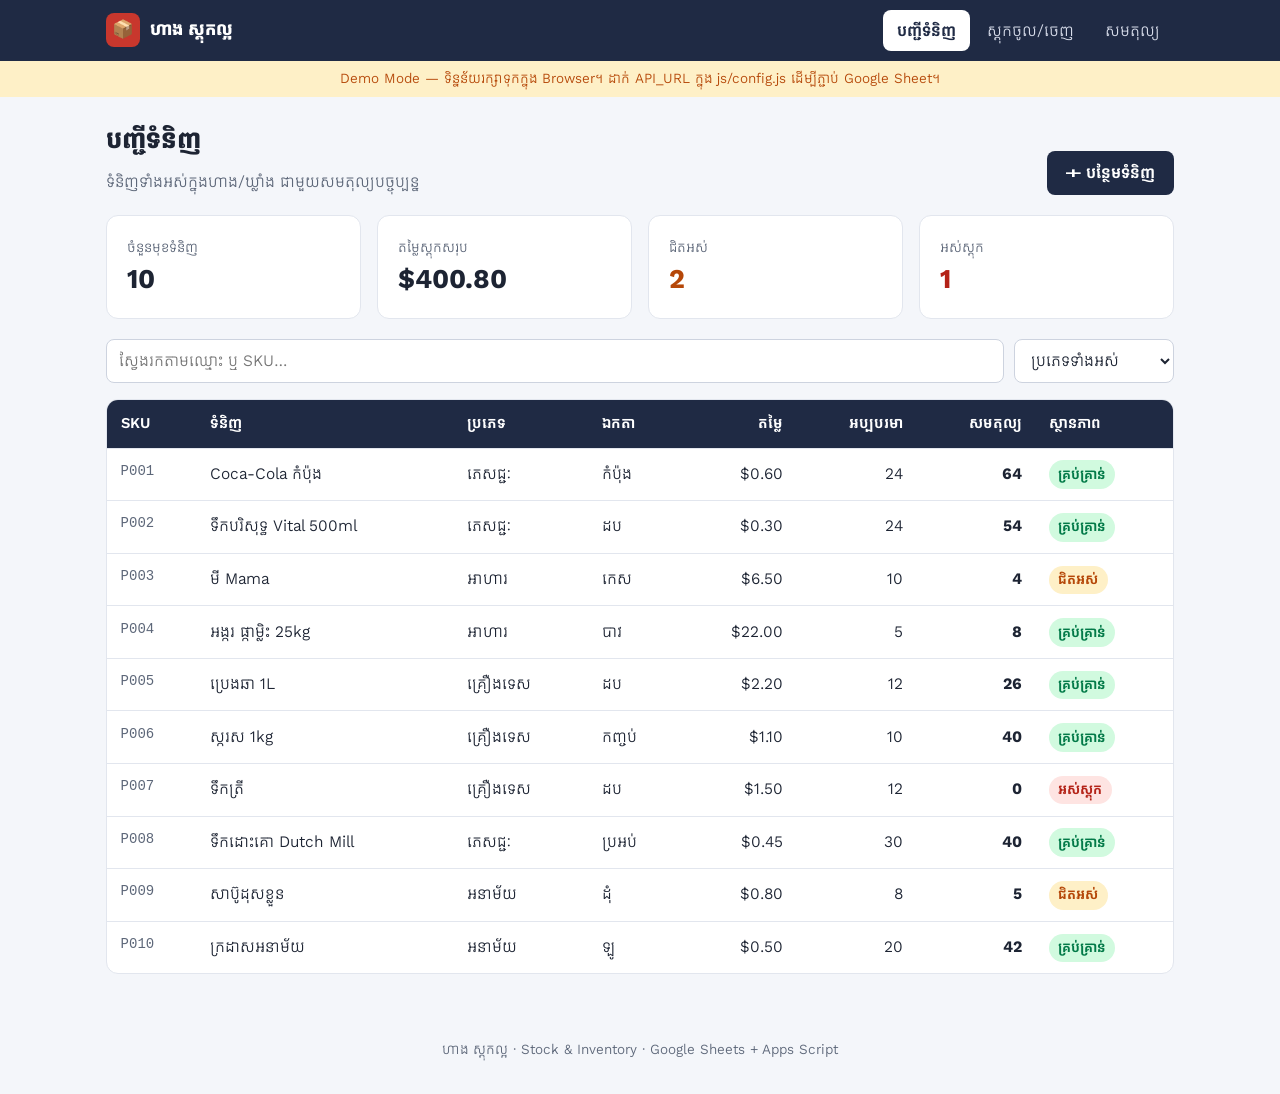
==== part3-website/index.html @ 7e351108 "Stock & Inventory app: Claude docs, Apps Script backend, web app - part1-claude-ai: Project instruct" ====
<!doctype html>
<html lang="km">
<head>
  <meta charset="utf-8">
  <meta name="viewport" content="width=device-width, initial-scale=1">
  <title>បញ្ជីទំនិញ — គ្រប់គ្រងស្តុក</title>
  <link rel="preconnect" href="https://fonts.googleapis.com">
  <link rel="preconnect" href="https://fonts.gstatic.com" crossorigin>
  <link href="https://fonts.googleapis.com/css2?family=Kantumruy+Pro:wght@400;600;700&display=swap" rel="stylesheet">
  <link rel="stylesheet" href="css/style.css">
</head>
<body data-page="products">
<main>
  <div class="page-head">
    <div>
      <h1>បញ្ជីទំនិញ</h1>
      <p>ទំនិញទាំងអស់ក្នុងហាង/ឃ្លាំង ជាមួយសមតុល្យបច្ចុប្បន្ន</p>
    </div>
    <button class="btn" id="btnAdd" type="button">＋ បន្ថែមទំនិញ</button>
  </div>

  <section class="grid kpis" aria-label="សង្ខេប">
    <div class="card kpi"><div class="label">ចំនួនមុខទំនិញ</div><div class="value" id="kCount">–</div></div>
    <div class="card kpi"><div class="label">តម្លៃស្តុកសរុប</div><div class="value" id="kValue">–</div></div>
    <div class="card kpi low"><div class="label">ជិតអស់</div><div class="value" id="kLow">–</div></div>
    <div class="card kpi out"><div class="label">អស់ស្តុក</div><div class="value" id="kOut">–</div></div>
  </section>

  <div class="toolbar">
    <input class="grow" id="q" type="search" placeholder="ស្វែងរកតាមឈ្មោះ ឬ SKU…" aria-label="ស្វែងរក">
    <select id="cat" aria-label="ប្រភេទ" style="width:auto;min-width:160px">
      <option value="">ប្រភេទទាំងអស់</option>
    </select>
  </div>

  <div class="table-wrap">
    <table>
      <thead>
        <tr>
          <th>SKU</th><th>ទំនិញ</th><th>ប្រភេទ</th><th>ឯកតា</th>
          <th class="num">តម្លៃ</th><th class="num">អប្បបរមា</th><th class="num">សមតុល្យ</th><th>ស្ថានភាព</th>
        </tr>
      </thead>
      <tbody id="rows"><tr><td colspan="8" class="empty">កំពុងផ្ទុក…</td></tr></tbody>
    </table>
  </div>
</main>

<dialog id="dlg">
  <form id="addForm" method="dialog" novalidate>
    <h2>បន្ថែមទំនិញថ្មី</h2>
    <div class="row">
      <div class="field"><label for="fSku">SKU (ចាំបាច់)</label><input id="fSku" name="sku" required placeholder="P011"></div>
      <div class="field"><label for="fUnit">ឯកតា</label><input id="fUnit" name="unit" placeholder="ដប, កេស, ដុំ…"></div>
    </div>
    <div class="field"><label for="fName">ឈ្មោះទំនិញ (ចាំបាច់)</label><input id="fName" name="name" required></div>
    <div class="field">
      <label for="fCat">ប្រភេទ</label>
      <select id="fCat" name="category">
        <option>ភេសជ្ជៈ</option><option>អាហារ</option><option>គ្រឿងទេស</option><option>អនាម័យ</option><option>ផ្សេងៗ</option>
      </select>
    </div>
    <div class="row">
      <div class="field"><label for="fPrice">តម្លៃ ($)</label><input id="fPrice" name="price" inputmode="decimal" placeholder="0.00"></div>
      <div class="field"><label for="fMin">ស្តុកអប្បបរមា</label><input id="fMin" name="minStock" inputmode="numeric" placeholder="10"></div>
    </div>
    <div class="dialog-actions">
      <button class="btn secondary" type="button" id="btnCancel">បោះបង់</button>
      <button class="btn" type="submit" id="btnSave">រក្សាទុក</button>
    </div>
  </form>
</dialog>

<script src="js/config.js"></script>
<script src="js/api.js"></script>
<script src="js/common.js"></script>
<script>
  let all = [];
  const $ = id => document.getElementById(id);

  function render() {
    const q = $('q').value.trim().toLowerCase();
    const cat = $('cat').value;
    const list = all.filter(p =>
      (!cat || p.category === cat) &&
      (!q || p.name.toLowerCase().includes(q) || p.sku.toLowerCase().includes(q)));
    $('rows').innerHTML = list.length ? list.map(p => `
      <tr>
        <td class="sku">${esc(p.sku)}</td>
        <td>${esc(p.name)}</td>
        <td>${esc(p.category)}</td>
        <td>${esc(p.unit)}</td>
        <td class="num">${fmtMoney(p.price)}</td>
        <td class="num">${fmtNum(p.minStock)}</td>
        <td class="num"><b>${fmtNum(p.balance)}</b></td>
        <td>${badge(p.status)}</td>
      </tr>`).join('') : '<tr><td colspan="8" class="empty">រកមិនឃើញទំនិញ</td></tr>';
  }

  async function load() {
    try {
      all = await Api.balance();
      $('kCount').textContent = fmtNum(all.length);
      $('kValue').textContent = fmtMoney(all.reduce((s, p) => s + p.value, 0));
      $('kLow').textContent = all.filter(p => p.status === Api.STATUS.LOW).length;
      $('kOut').textContent = all.filter(p => p.status === Api.STATUS.OUT).length;
      const cats = [...new Set(all.map(p => p.category))];
      $('cat').innerHTML = '<option value="">ប្រភេទទាំងអស់</option>' + cats.map(c => `<option>${esc(c)}</option>`).join('');
      render();
    } catch (e) {
      $('rows').innerHTML = `<tr><td colspan="8" class="empty">មានកំហុស៖ ${esc(e.message)}</td></tr>`;
    }
  }

  $('q').addEventListener('input', render);
  $('cat').addEventListener('change', render);
  $('btnAdd').addEventListener('click', () => $('dlg').showModal());
  $('btnCancel').addEventListener('click', () => $('dlg').close());

  $('addForm').addEventListener('submit', async ev => {
    ev.preventDefault();
    const f = Object.fromEntries(new FormData(ev.target));
    if (!f.sku.trim() || !f.name.trim()) { toast('សូមបំពេញ SKU និងឈ្មោះទំនិញ។', 'error'); return; }
    f.price = toLatinDigits(f.price);
    f.minStock = toLatinDigits(f.minStock);
    $('btnSave').disabled = true;
    try {
      await Api.addProduct(f);
      $('dlg').close();
      ev.target.reset();
      toast('បន្ថែមទំនិញជោគជ័យ', 'success');
      load();
    } catch (e) {
      toast(e.message, 'error');
    } finally {
      $('btnSave').disabled = false;
    }
  });

  load();
</script>
</body>
</html>
---- part3-website/css/style.css ----
:root {
  --navy: #1f2a44;
  --navy-2: #2c3a5c;
  --accent: #c8372d;
  --bg: #f4f6fa;
  --card: #ffffff;
  --text: #1d2433;
  --muted: #5d6779;
  --line: #e2e6ee;
  --ok: #027a48;   --ok-bg: #d1fadf;
  --low: #b54708;  --low-bg: #fef0c7;
  --out: #b42318;  --out-bg: #fee4e2;
  --radius: 12px;
  --font: "Kantumruy Pro", "Noto Sans Khmer", system-ui, sans-serif;
}

* { box-sizing: border-box; }
html { -webkit-text-size-adjust: 100%; }
body {
  margin: 0;
  font-family: var(--font);
  font-size: 16px;
  line-height: 1.7;
  color: var(--text);
  background: var(--bg);
  letter-spacing: normal;
}
h1, h2, h3 { line-height: 1.5; margin: 0 0 .5rem; font-weight: 700; }
h1 { font-size: 1.6rem; }
h2 { font-size: 1.2rem; }
a { color: inherit; }

/* ---------- Header / Nav ---------- */
.topbar { background: var(--navy); color: #fff; }
.topbar .inner {
  max-width: 1100px; margin: 0 auto; padding: .6rem 16px;
  display: flex; align-items: center; gap: 1rem; flex-wrap: wrap;
}
.brand { display: flex; align-items: center; gap: .6rem; font-weight: 700; font-size: 1.1rem; text-decoration: none; }
.brand .logo {
  width: 34px; height: 34px; border-radius: 8px; background: var(--accent);
  display: grid; place-items: center; font-size: 1.1rem;
}
nav { display: flex; gap: .25rem; margin-left: auto; flex-wrap: wrap; }
nav a {
  text-decoration: none; padding: .45rem .85rem; border-radius: 8px;
  color: #d7dcea; min-height: 40px; display: inline-flex; align-items: center;
}
nav a:hover { background: var(--navy-2); color: #fff; }
nav a.active { background: #fff; color: var(--navy); font-weight: 600; }

.mode-banner {
  background: var(--low-bg); color: var(--low); font-size: 14px;
  text-align: center; padding: .4rem 16px;
}
.mode-banner.live { background: var(--ok-bg); color: var(--ok); }

/* ---------- Layout ---------- */
main { max-width: 1100px; margin: 0 auto; padding: 1.5rem 16px 3rem; }
.page-head { display: flex; align-items: flex-end; justify-content: space-between; gap: 1rem; flex-wrap: wrap; margin-bottom: 1.25rem; }
.page-head p { margin: 0; color: var(--muted); }

.card {
  background: var(--card); border: 1px solid var(--line);
  border-radius: var(--radius); padding: 1.25rem;
}
.grid { display: grid; gap: 1rem; }
.kpis { grid-template-columns: repeat(auto-fit, minmax(190px, 1fr)); margin-bottom: 1.25rem; }
.kpi .label { color: var(--muted); font-size: 14px; }
.kpi .value { font-size: 1.7rem; font-weight: 700; line-height: 1.4; font-variant-numeric: tabular-nums; }
.kpi.low .value { color: var(--low); }
.kpi.out .value { color: var(--out); }

.two-col { grid-template-columns: minmax(0, 1fr) minmax(0, 1.3fr); align-items: start; }
@media (max-width: 820px) { .two-col { grid-template-columns: 1fr; } }

/* ---------- Toolbar / Forms ---------- */
.toolbar { display: flex; gap: .6rem; flex-wrap: wrap; margin-bottom: 1rem; }
.toolbar .grow { flex: 1 1 220px; }

label { display: block; font-size: 14px; font-weight: 600; margin-bottom: .3rem; }
.field { margin-bottom: .9rem; }
.hint { font-size: 14px; color: var(--muted); margin-top: .25rem; }
input, select, textarea, button { font: inherit; line-height: 1.6; }
input, select, textarea {
  width: 100%; min-height: 44px; padding: .5rem .75rem;
  border: 1px solid #cdd3df; border-radius: 8px; background: #fff; color: var(--text);
}
input:focus, select:focus, textarea:focus { outline: 2px solid #9db4ff; border-color: #5b7cfa; }
.row { display: grid; grid-template-columns: 1fr 1fr; gap: .75rem; }
@media (max-width: 480px) { .row { grid-template-columns: 1fr; } }

.btn {
  display: inline-flex; align-items: center; justify-content: center; gap: .4rem;
  min-height: 44px; padding: .5rem 1.1rem; border-radius: 8px; border: 1px solid transparent;
  background: var(--navy); color: #fff; font-weight: 600; cursor: pointer; text-decoration: none;
}
.btn:hover { background: var(--navy-2); }
.btn.secondary { background: #fff; color: var(--navy); border-color: #cdd3df; }
.btn.secondary:hover { background: #eef1f7; }
.btn.in { background: var(--ok); }
.btn.out { background: var(--accent); }
.btn[disabled] { opacity: .6; cursor: wait; }
.btn.block { width: 100%; }

.tabs { display: grid; grid-template-columns: 1fr 1fr; gap: .4rem; background: #eef1f7; padding: .3rem; border-radius: 10px; margin-bottom: 1rem; }
.tabs button {
  border: 0; background: transparent; min-height: 44px; border-radius: 8px;
  cursor: pointer; font-weight: 600; color: var(--muted);
}
.tabs button.active[data-type="in"] { background: var(--ok); color: #fff; }
.tabs button.active[data-type="out"] { background: var(--accent); color: #fff; }

.preview { background: #f7f8fb; border: 1px dashed #cdd3df; border-radius: 8px; padding: .6rem .8rem; font-size: 15px; margin-bottom: .9rem; }

/* ---------- Table ---------- */
.table-wrap { overflow-x: auto; border: 1px solid var(--line); border-radius: var(--radius); background: var(--card); }
table { width: 100%; border-collapse: collapse; min-width: 560px; }
th, td { padding: .7rem .85rem; text-align: left; border-bottom: 1px solid var(--line); vertical-align: top; overflow-wrap: break-word; }
td .btn { white-space: nowrap; }
th { background: var(--navy); color: #fff; font-weight: 600; font-size: 15px; white-space: nowrap; }
tbody tr:hover { background: #f8f9fc; }
tbody tr:last-child td { border-bottom: 0; }
td.num, th.num { text-align: right; font-variant-numeric: tabular-nums; white-space: nowrap; }
.sku { font-family: ui-monospace, Consolas, monospace; font-size: 14px; color: var(--muted); white-space: nowrap; }
tfoot td { font-weight: 700; background: #f7f8fb; }
.empty { text-align: center; color: var(--muted); padding: 2rem; }

.badge { display: inline-block; padding: .15rem .6rem; border-radius: 999px; font-size: 14px; font-weight: 600; white-space: nowrap; }
.badge.ok  { background: var(--ok-bg);  color: var(--ok); }
.badge.low { background: var(--low-bg); color: var(--low); }
.badge.out { background: var(--out-bg); color: var(--out); }
.badge.in-t  { background: var(--ok-bg); color: var(--ok); }
.badge.out-t { background: var(--out-bg); color: var(--out); }

.bar { height: 8px; background: #eef1f7; border-radius: 99px; overflow: hidden; min-width: 80px; margin-top: .35rem; }
.bar > span { display: block; height: 100%; border-radius: 99px; }

/* ---------- Dialog / Toast ---------- */
dialog { border: 0; border-radius: var(--radius); padding: 1.25rem; width: min(520px, calc(100vw - 32px)); }
dialog::backdrop { background: rgba(15, 20, 35, .45); }
.dialog-actions { display: flex; gap: .6rem; justify-content: flex-end; margin-top: .5rem; }

.toast {
  position: fixed; left: 50%; bottom: 24px; transform: translateX(-50%) translateY(150%);
  background: var(--navy); color: #fff; padding: .7rem 1.1rem; border-radius: 10px;
  max-width: calc(100vw - 32px); transition: transform .25s ease; z-index: 50;
}
.toast.show { transform: translateX(-50%) translateY(0); }
.toast.error { background: var(--out); }
.toast.success { background: var(--ok); }

footer { text-align: center; color: var(--muted); font-size: 14px; padding: 1rem 16px 2rem; }
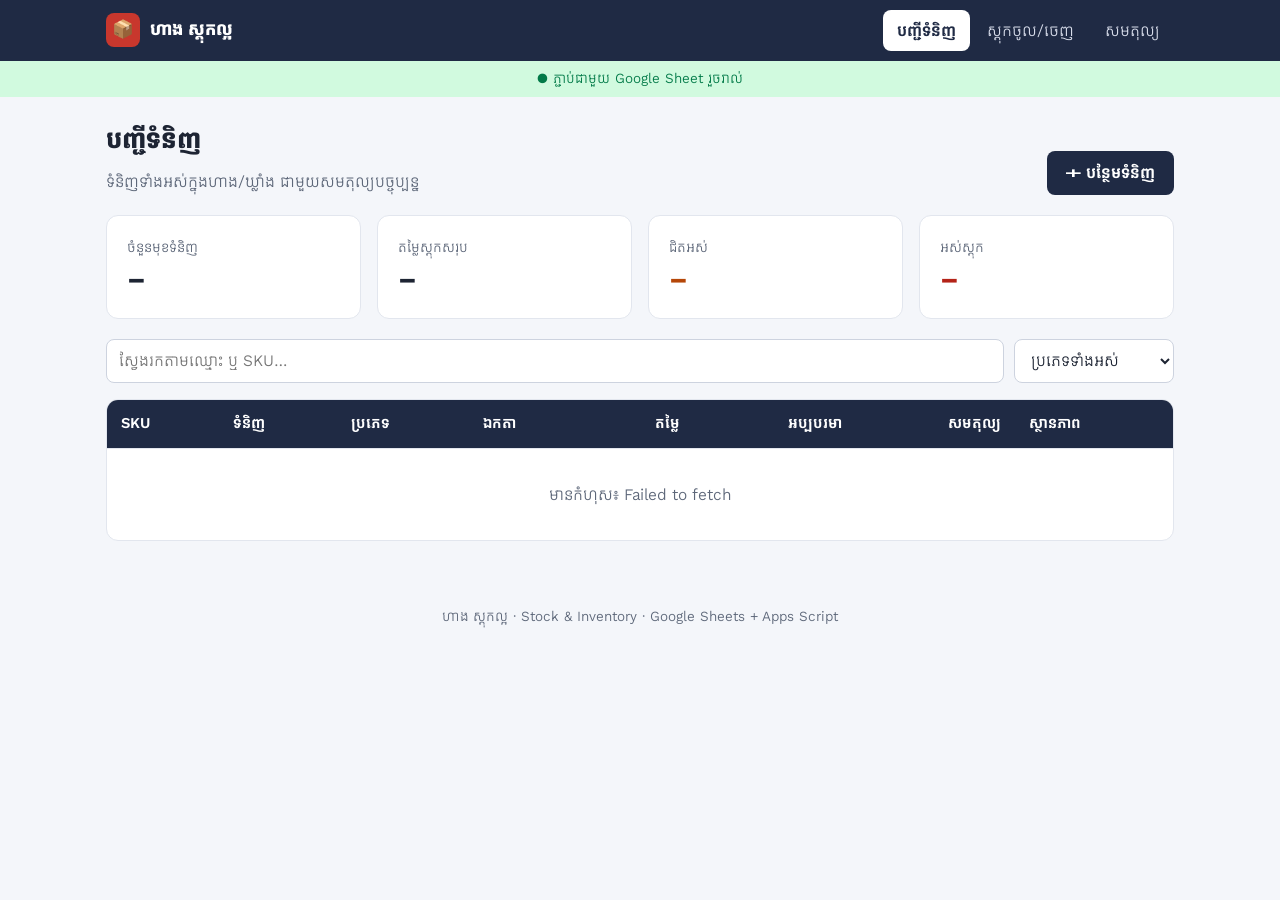
==== commit a2e818db: "Fix issues from the web app review - stock.html: block a stock out above the current balance on the " ====
--- a/part3-website/index.html
+++ b/part3-website/index.html
@@ -51,7 +51,7 @@
     <h2>បន្ថែមទំនិញថ្មី</h2>
     <div class="row">
       <div class="field"><label for="fSku">SKU (ចាំបាច់)</label><input id="fSku" name="sku" required placeholder="P011"></div>
-      <div class="field"><label for="fUnit">ឯកតា</label><input id="fUnit" name="unit" placeholder="ដប, កេស, ដុំ…"></div>
+      <div class="field"><label for="fUnit">ឯកតា (ចាំបាច់)</label><input id="fUnit" name="unit" required placeholder="ដប, កេស, ដុំ…"></div>
     </div>
     <div class="field"><label for="fName">ឈ្មោះទំនិញ (ចាំបាច់)</label><input id="fName" name="name" required></div>
     <div class="field">
@@ -61,8 +61,8 @@
       </select>
     </div>
     <div class="row">
-      <div class="field"><label for="fPrice">តម្លៃ ($)</label><input id="fPrice" name="price" inputmode="decimal" placeholder="0.00"></div>
-      <div class="field"><label for="fMin">ស្តុកអប្បបរមា</label><input id="fMin" name="minStock" inputmode="numeric" placeholder="10"></div>
+      <div class="field"><label for="fPrice">តម្លៃ ($) (ចាំបាច់)</label><input id="fPrice" name="price" inputmode="decimal" required placeholder="0.00"></div>
+      <div class="field"><label for="fMin">ស្តុកអប្បបរមា (ចាំបាច់)</label><input id="fMin" name="minStock" inputmode="numeric" required placeholder="10"></div>
     </div>
     <div class="dialog-actions">
       <button class="btn secondary" type="button" id="btnCancel">បោះបង់</button>
@@ -120,9 +120,11 @@
   $('addForm').addEventListener('submit', async ev => {
     ev.preventDefault();
     const f = Object.fromEntries(new FormData(ev.target));
-    if (!f.sku.trim() || !f.name.trim()) { toast('សូមបំពេញ SKU និងឈ្មោះទំនិញ។', 'error'); return; }
-    f.price = toLatinDigits(f.price);
-    f.minStock = toLatinDigits(f.minStock);
+    if (!f.sku.trim() || !f.name.trim() || !f.unit.trim()) { toast('សូមបំពេញ SKU ឈ្មោះទំនិញ និងឯកតា។', 'error'); return; }
+    f.price = toLatinDigits(f.price).trim();
+    f.minStock = toLatinDigits(f.minStock).trim();
+    if (f.price === '' || !Number.isFinite(Number(f.price)) || Number(f.price) < 0) { toast('តម្លៃមិនត្រឹមត្រូវ។ សូមបញ្ចូលលេខ ≥ 0 (ឧ. 0.60)។', 'error'); return; }
+    if (f.minStock === '' || !Number.isInteger(Number(f.minStock)) || Number(f.minStock) <= 0) { toast('ស្តុកអប្បបរមាមិនត្រឹមត្រូវ។ សូមបញ្ចូលចំនួនគត់ធំជាង ០។', 'error'); return; }
     $('btnSave').disabled = true;
     try {
       await Api.addProduct(f);
--- a/part3-website/css/style.css
+++ b/part3-website/css/style.css
@@ -124,6 +124,13 @@
 td.num, th.num { text-align: right; font-variant-numeric: tabular-nums; white-space: nowrap; }
 .sku { font-family: ui-monospace, Consolas, monospace; font-size: 14px; color: var(--muted); white-space: nowrap; }
 tfoot td { font-weight: 700; background: #f7f8fb; }
+@media (max-width: 640px) {
+  .hide-sm { display: none; }
+  .fit-sm table { min-width: 0; }
+  .fit-sm th, .fit-sm td { padding: .6rem .5rem; }
+  .fit-sm th { white-space: normal; }
+  .fit-sm .bar { min-width: 48px; }
+}
 .empty { text-align: center; color: var(--muted); padding: 2rem; }
 
 .badge { display: inline-block; padding: .15rem .6rem; border-radius: 999px; font-size: 14px; font-weight: 600; white-space: nowrap; }
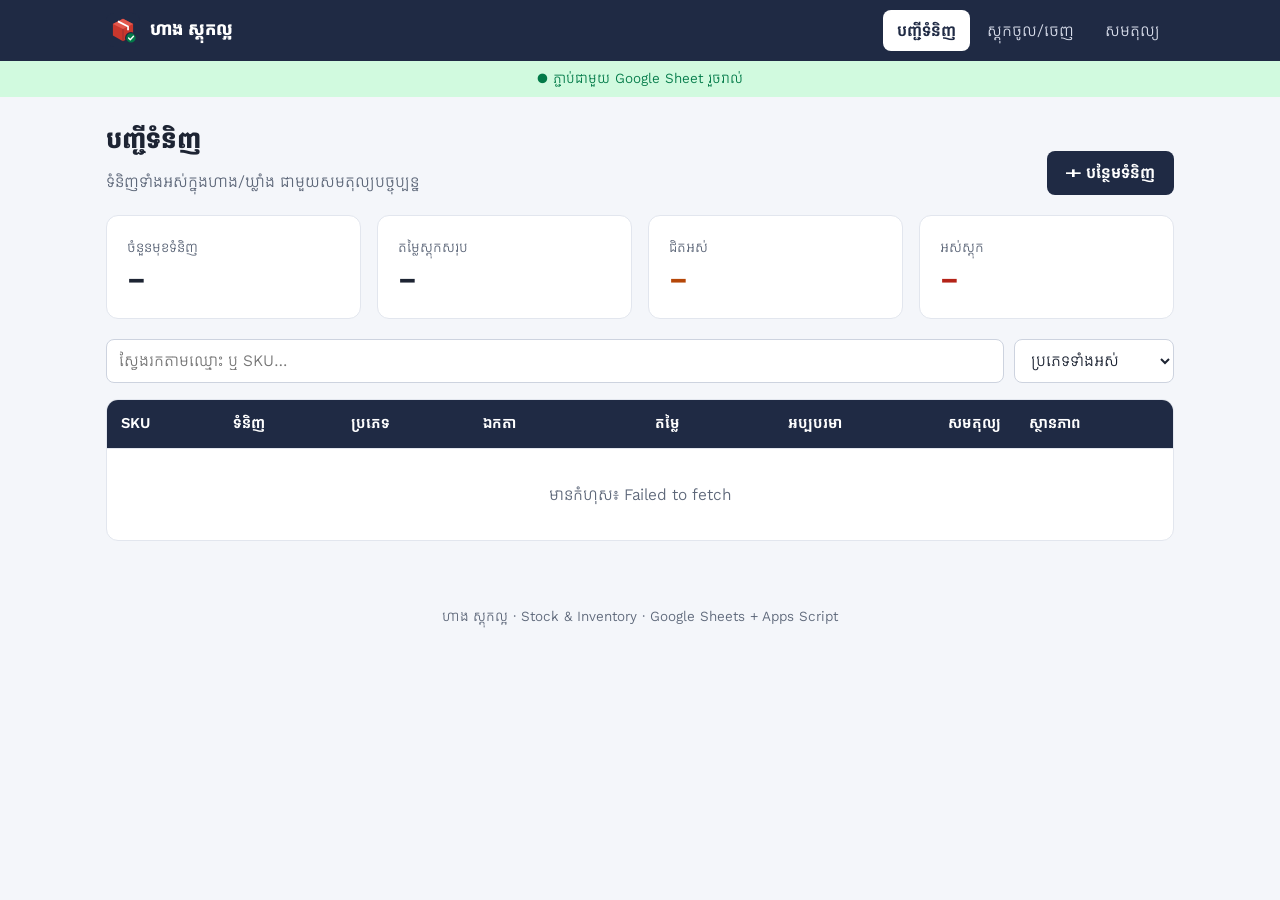
==== commit 90d99677: "Meet the project criteria: 20 products, real monthly report, prompt log, logo - Code.gs: EXTRA_DATA " ====
--- a/part3-website/index.html
+++ b/part3-website/index.html
@@ -7,6 +7,8 @@
   <link rel="preconnect" href="https://fonts.googleapis.com">
   <link rel="preconnect" href="https://fonts.gstatic.com" crossorigin>
   <link href="https://fonts.googleapis.com/css2?family=Kantumruy+Pro:wght@400;600;700&display=swap" rel="stylesheet">
+  <link rel="icon" href="assets/logo.svg" type="image/svg+xml">
+  <link rel="apple-touch-icon" href="assets/logo.png">
   <link rel="stylesheet" href="css/style.css">
 </head>
 <body data-page="products">
--- a/part3-website/css/style.css
+++ b/part3-website/css/style.css
@@ -37,10 +37,7 @@
   display: flex; align-items: center; gap: 1rem; flex-wrap: wrap;
 }
 .brand { display: flex; align-items: center; gap: .6rem; font-weight: 700; font-size: 1.1rem; text-decoration: none; }
-.brand .logo {
-  width: 34px; height: 34px; border-radius: 8px; background: var(--accent);
-  display: grid; place-items: center; font-size: 1.1rem;
-}
+.brand .logo { width: 34px; height: 34px; border-radius: 8px; display: block; }
 nav { display: flex; gap: .25rem; margin-left: auto; flex-wrap: wrap; }
 nav a {
   text-decoration: none; padding: .45rem .85rem; border-radius: 8px;
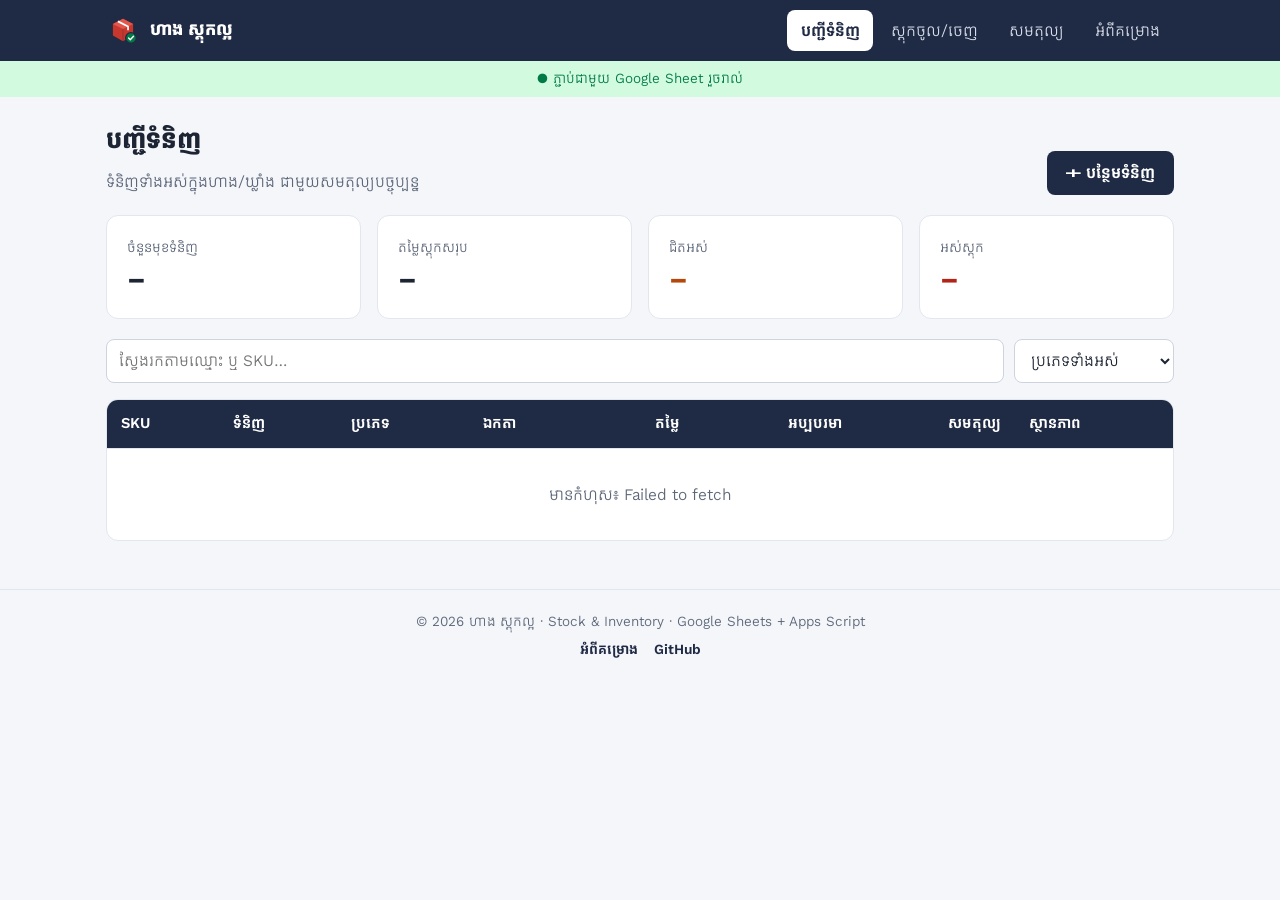
==== commit 4ebf5102: "Add portfolio page, weekly checkpoints, and professional polish - portfolio.html: project overview w" ====
--- a/part3-website/index.html
+++ b/part3-website/index.html
@@ -4,6 +4,14 @@
   <meta charset="utf-8">
   <meta name="viewport" content="width=device-width, initial-scale=1">
   <title>បញ្ជីទំនិញ — គ្រប់គ្រងស្តុក</title>
+  <meta name="description" content="បញ្ជីទំនិញ សមតុល្យ និងទំនិញជិតអស់ របស់ហាង ស្តុកល្អ — ភ្ជាប់ Google Sheet ផ្ទាល់។">
+  <meta name="theme-color" content="#1f2a44">
+  <meta property="og:type" content="website">
+  <meta property="og:title" content="បញ្ជីទំនិញ — គ្រប់គ្រងស្តុក">
+  <meta property="og:description" content="បញ្ជីទំនិញ សមតុល្យ និងទំនិញជិតអស់ របស់ហាង ស្តុកល្អ — ភ្ជាប់ Google Sheet ផ្ទាល់។">
+  <meta property="og:url" content="https://stock-inventory-part3-website.vercel.app/">
+  <meta property="og:image" content="https://stock-inventory-part3-website.vercel.app/assets/og-image.png">
+  <meta name="twitter:card" content="summary_large_image">
   <link rel="preconnect" href="https://fonts.googleapis.com">
   <link rel="preconnect" href="https://fonts.gstatic.com" crossorigin>
   <link href="https://fonts.googleapis.com/css2?family=Kantumruy+Pro:wght@400;600;700&display=swap" rel="stylesheet">
--- a/part3-website/css/style.css
+++ b/part3-website/css/style.css
@@ -15,6 +15,7 @@
 }
 
 * { box-sizing: border-box; }
+[hidden] { display: none !important; }
 html { -webkit-text-size-adjust: 100%; }
 body {
   margin: 0;
@@ -154,4 +155,7 @@
 .toast.error { background: var(--out); }
 .toast.success { background: var(--ok); }
 
-footer { text-align: center; color: var(--muted); font-size: 14px; padding: 1rem 16px 2rem; }
+footer { text-align: center; color: var(--muted); font-size: 14px; padding: 1.25rem 16px 2rem; border-top: 1px solid var(--line); }
+.foot-links { display: flex; gap: .4rem 1rem; justify-content: center; flex-wrap: wrap; margin-top: .25rem; }
+.foot-links a { color: var(--navy); font-weight: 600; text-decoration: none; }
+.foot-links a:hover { text-decoration: underline; }
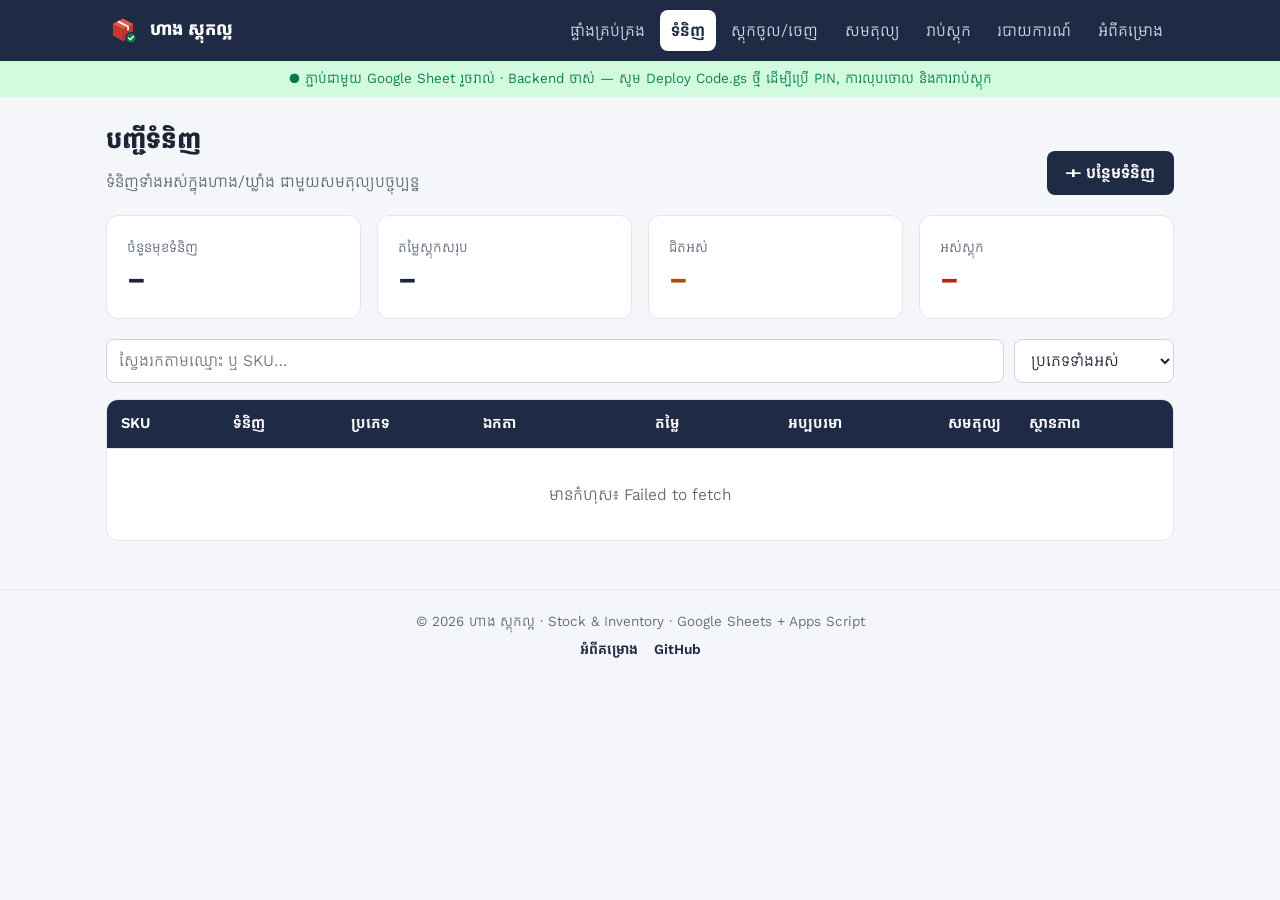
==== commit 0e1f5e66: "Add dashboard, date-range reports, stock card, void, stock count, PIN login Web app - dashboard.html" ====
--- a/part3-website/index.html
+++ b/part3-website/index.html
@@ -84,6 +84,8 @@
 <script src="js/config.js"></script>
 <script src="js/api.js"></script>
 <script src="js/common.js"></script>
+<script src="js/reports.js"></script>
+<script src="js/movements-ui.js"></script>
 <script>
   let all = [];
   const $ = id => document.getElementById(id);
@@ -97,7 +99,7 @@
     $('rows').innerHTML = list.length ? list.map(p => `
       <tr>
         <td class="sku">${esc(p.sku)}</td>
-        <td>${esc(p.name)}</td>
+        <td><button class="name-btn" type="button" data-card="${esc(p.sku)}">${esc(p.name)}</button></td>
         <td>${esc(p.category)}</td>
         <td>${esc(p.unit)}</td>
         <td class="num">${fmtMoney(p.price)}</td>
@@ -105,6 +107,7 @@
         <td class="num"><b>${fmtNum(p.balance)}</b></td>
         <td>${badge(p.status)}</td>
       </tr>`).join('') : '<tr><td colspan="8" class="empty">រកមិនឃើញទំនិញ</td></tr>';
+    $('rows').querySelectorAll('[data-card]').forEach(b => b.addEventListener('click', () => openStockCard(b.dataset.card, load)));
   }
 
   async function load() {
@@ -124,7 +127,14 @@
 
   $('q').addEventListener('input', render);
   $('cat').addEventListener('change', render);
-  $('btnAdd').addEventListener('click', () => $('dlg').showModal());
+  $('btnAdd').addEventListener('click', async () => {
+    try {
+      await Auth.require({ owner: true });
+      $('dlg').showModal();
+    } catch (e) {
+      showError(e);
+    }
+  });
   $('btnCancel').addEventListener('click', () => $('dlg').close());
 
   $('addForm').addEventListener('submit', async ev => {
@@ -137,13 +147,13 @@
     if (f.minStock === '' || !Number.isInteger(Number(f.minStock)) || Number(f.minStock) <= 0) { toast('ស្តុកអប្បបរមាមិនត្រឹមត្រូវ។ សូមបញ្ចូលចំនួនគត់ធំជាង ០។', 'error'); return; }
     $('btnSave').disabled = true;
     try {
-      await Api.addProduct(f);
+      await withAuth(() => Api.addProduct(f), { owner: true });
       $('dlg').close();
       ev.target.reset();
       toast('បន្ថែមទំនិញជោគជ័យ', 'success');
       load();
     } catch (e) {
-      toast(e.message, 'error');
+      showError(e);
     } finally {
       $('btnSave').disabled = false;
     }
--- a/part3-website/css/style.css
+++ b/part3-website/css/style.css
@@ -64,6 +64,11 @@
 }
 .grid { display: grid; gap: 1rem; }
 .kpis { grid-template-columns: repeat(auto-fit, minmax(190px, 1fr)); margin-bottom: 1.25rem; }
+@media (max-width: 480px) {
+  .kpis { grid-template-columns: 1fr 1fr; gap: .6rem; }
+  .kpi { padding: .9rem; }
+  .kpi .value { font-size: 1.35rem; }
+}
 .kpi .label { color: var(--muted); font-size: 14px; }
 .kpi .value { font-size: 1.7rem; font-weight: 700; line-height: 1.4; font-variant-numeric: tabular-nums; }
 .kpi.low .value { color: var(--low); }
@@ -159,3 +164,105 @@
 .foot-links { display: flex; gap: .4rem 1rem; justify-content: center; flex-wrap: wrap; margin-top: .25rem; }
 .foot-links a { color: var(--navy); font-weight: 600; text-decoration: none; }
 .foot-links a:hover { text-decoration: underline; }
+
+/* ---------- Nav: mobile menu + user ---------- */
+nav a { padding: .45rem .7rem; }
+.menu-btn {
+  display: none; margin-left: auto; min-height: 40px; padding: .35rem .8rem;
+  background: transparent; color: #fff; border: 1px solid rgba(255,255,255,.35); border-radius: 8px; cursor: pointer;
+}
+.user-chip { display: flex; align-items: center; gap: .35rem; margin-left: .5rem; color: #d7dcea; font-size: 15px; }
+.user-chip:empty { display: none; }
+.user-chip .who { white-space: nowrap; }
+.link-btn {
+  background: none; border: 0; padding: .35rem .5rem; min-height: 36px; cursor: pointer;
+  color: inherit; text-decoration: underline; text-underline-offset: 3px; font-weight: 600;
+}
+.topbar .link-btn { color: #fff; }
+.link-btn.danger { color: var(--out); }
+@media (max-width: 1100px) {
+  .menu-btn { display: inline-flex; align-items: center; }
+  nav { display: none; width: 100%; flex-direction: column; align-items: stretch; margin: 0 0 .5rem; }
+  nav.open { display: flex; }
+  nav a { min-height: 44px; }
+  .user-chip { margin: .35rem 0 0; padding-top: .5rem; border-top: 1px solid var(--navy-2); }
+}
+
+/* ---------- Shared bits ---------- */
+.form-error { color: var(--out); font-size: 14px; min-height: 1.2em; margin-top: .35rem; }
+.kpi .sub { color: var(--muted); font-size: 14px; }
+.kpi a { text-decoration: none; }
+.badge.void { background: #eaecf0; color: #475467; }
+tr.voided td { color: #98a2b3; }
+tr.voided td.num, tr.voided td:nth-child(3) { text-decoration: line-through; }
+.name-btn {
+  background: none; border: 0; padding: 0; font: inherit; color: inherit; text-align: left; cursor: pointer;
+  text-decoration: underline; text-decoration-color: #cdd3df; text-underline-offset: 4px;
+}
+.name-btn:hover { text-decoration-color: var(--navy); }
+table.compact { min-width: 760px; }
+table.compact th, table.compact td { padding: .5rem .65rem; font-size: 15px; }
+dialog.wide { width: min(980px, calc(100vw - 32px)); }
+.card-head { display: flex; justify-content: space-between; align-items: flex-start; gap: 1rem; margin-bottom: 1rem; }
+.mini-kpis { display: grid; grid-template-columns: repeat(auto-fit, minmax(140px, 1fr)); gap: .6rem; margin-bottom: 1rem; }
+.mini-kpis > div { background: #f7f8fb; border: 1px solid var(--line); border-radius: 10px; padding: .5rem .75rem; }
+.mini-kpis span { display: block; color: var(--muted); font-size: 14px; }
+.section-head { display: flex; justify-content: space-between; align-items: center; gap: .75rem; flex-wrap: wrap; margin: 1.5rem 0 .6rem; }
+.section-head h2 { margin: 0; }
+.btn.sm { min-height: 38px; padding: .3rem .8rem; font-size: 15px; }
+.warn-card { background: var(--low-bg); color: var(--low); border: 1px solid #fedf89; border-radius: var(--radius); padding: .8rem 1rem; margin-bottom: 1rem; }
+
+/* ---------- Segmented control / filters ---------- */
+.seg { display: inline-flex; flex-wrap: wrap; gap: .25rem; background: #eef1f7; padding: .25rem; border-radius: 10px; }
+.seg button {
+  border: 0; background: transparent; min-height: 38px; padding: .25rem .8rem; border-radius: 8px;
+  cursor: pointer; font-weight: 600; color: var(--muted);
+}
+.seg button.active { background: #fff; color: var(--navy); box-shadow: 0 1px 2px rgba(16,24,40,.12); }
+.filters { display: flex; flex-wrap: wrap; gap: .6rem; align-items: flex-end; margin-bottom: 1.25rem; }
+.filters .field { margin: 0; }
+.filters input, .filters select { width: auto; min-width: 150px; }
+
+/* ---------- Charts ---------- */
+.charts { grid-template-columns: minmax(0, 1.6fr) minmax(0, 1fr); margin-bottom: 1rem; }
+@media (max-width: 900px) { .charts { grid-template-columns: 1fr; } }
+.chart-card h3 { font-size: 1.05rem; margin-bottom: .1rem; }
+.chart-card .hint { margin: 0 0 .75rem; }
+.chart-box { position: relative; height: 280px; }
+.chart-box.tall { height: 320px; }
+.legend { display: flex; gap: 1rem; flex-wrap: wrap; font-size: 14px; color: var(--muted); margin-bottom: .5rem; }
+.legend i { display: inline-block; width: 12px; height: 12px; border-radius: 3px; margin-right: .35rem; vertical-align: -1px; }
+details.data-table { margin-top: .75rem; font-size: 15px; }
+details.data-table summary { cursor: pointer; color: var(--muted); }
+details.data-table .table-wrap { margin-top: .5rem; max-height: 260px; overflow: auto; }
+details.data-table table { min-width: 0; }
+
+/* ---------- Stock count ---------- */
+.count-input { width: 110px; text-align: right; font-variant-numeric: tabular-nums; }
+@media (max-width: 480px) { .count-input { width: 72px; } }
+.diff-pos { color: var(--ok); font-weight: 700; }
+.diff-neg { color: var(--out); font-weight: 700; }
+.sticky-bar {
+  position: sticky; bottom: 0; z-index: 5; margin-top: 1rem;
+  background: var(--card); border: 1px solid var(--line); border-radius: var(--radius);
+  box-shadow: 0 -4px 16px rgba(16,24,40,.08); padding: .8rem 1rem;
+  display: flex; flex-wrap: wrap; gap: .75rem; align-items: center;
+}
+.sticky-bar .summary { flex: 1 1 260px; }
+.sticky-bar input { flex: 1 1 200px; width: auto; }
+
+/* ---------- Print (របាយការណ៍) ---------- */
+.print-only { display: none; }
+@media print {
+  @page { margin: 12mm; }
+  body { background: #fff; font-size: 12px; }
+  header, footer, .no-print, .toast, details.data-table { display: none !important; }
+  .print-only { display: block; }
+  main { max-width: none; padding: 0; }
+  .card, .table-wrap { border-color: #ccc; box-shadow: none; }
+  .table-wrap { overflow: visible; }
+  table { min-width: 0; }
+  th { background: #eee !important; color: #000 !important; }
+  tr { break-inside: avoid; }
+  .kpis { grid-template-columns: repeat(4, 1fr); }
+}
